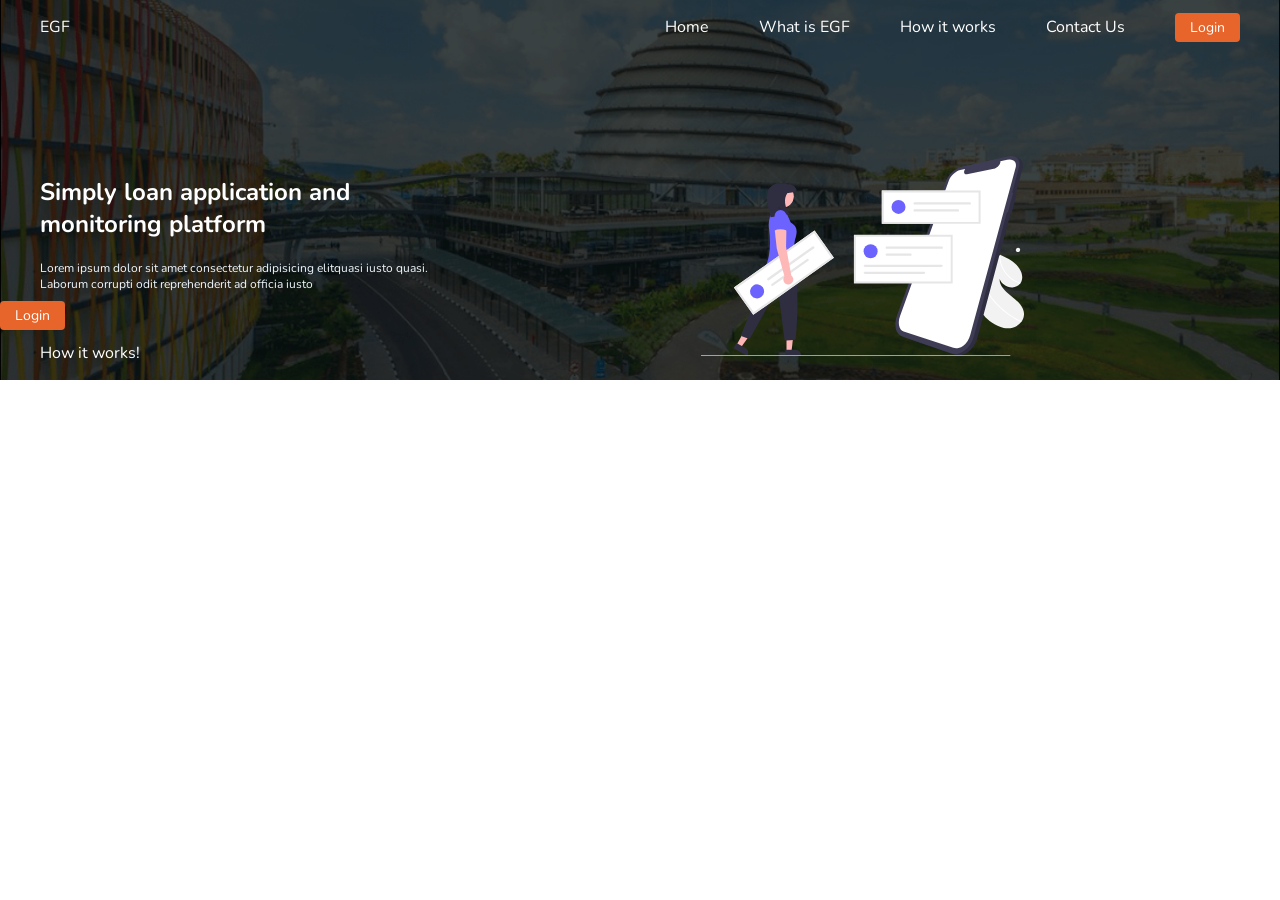
==== Loan1/index.html @ 81b39756 "website" ====
<!DOCTYPE html>
<html lang="en">
	<head>
		<meta charset="UTF-8" />
		<meta name="viewport" content="width=device-width, initial-scale=1.0" />
		<title>EGF</title>
		<link rel="stylesheet" href="main.css" />
		<link rel="preconnect" href="https://fonts.googleapis.com" />
		<link rel="preconnect" href="https://fonts.gstatic.com" crossorigin />
		<link
			href="https://fonts.googleapis.com/css2?family=Lora:ital,wght@0,400..700;1,400..700&family=Nunito:ital,wght@0,200..1000;1,200..1000&display=swap"
			rel="stylesheet" />
	</head>
	<body>
		<div class="kfw">
			<div class="headerMenu">
				<div class="logo">
					<p>EGF</p>
				</div>
				<div class="menu">
					<ul>
						<li><a href="#">Home</a></li>
						<li><a href="#">What is EGF</a></li>
						<li><a href="#">How it works</a></li>
						<li><a href="#">Contact Us</a></li>
						<li><a class="login" href="#">Login</a></li>
					</ul>
				</div>
			</div>
			<div class="content">
				<div class="loanContent">
					<div class="application">
						<h2>Simply loan application and <br />monitoring platform</h2>
					</div>
					<div class="enhance">
						<p>
							Lorem ipsum dolor sit amet consectetur adipisicing elitquasi  iusto quasi. <br>Laborum
							corrupti odit reprehenderit ad officia iusto 
						</p>
					</div>
          <div class="login1">
            <span class="login">Login </span>
            <p>How it works!</p>
          </div>
				</div>
				<div class="loanIcon">
					<img
						src="./img/undraw_push_notifications_re_t84m.svg"
						alt=""
						srcset="" />
				</div>
			</div>
		</div>
	</body>
</html>
---- Loan1/main.css ----
body {
	font-family: "Nunito", sans-serif;
	font-optical-sizing: auto;
	font-style: normal;
	margin: 0;
	padding-left: 0px;
}
h2,
p,
br {
	padding-left: 40px;
}
.kfw {
	padding: 0;
	margin: 0;
	height: 50%;
	width: 100%;
	position: relative;
	background-image: url("./img/Loan.png");
	background-repeat: no-repeat;
	background-size: cover;
	background-position: center;
	color: white;
	min-height: 300px; /* Adjust this value as needed */
}

.headerMenu {
	display: flex;
	justify-content: space-between;
	align-items: center;
}

.menu ul {
	display: flex;
	list-style: none;
	margin: 0;
	padding: 0;
	margin-right: 40px;
}

.menu ul li {
	margin-left: 20px;
	text-indent: 30px;
}

.menu ul li a {
	color: white;
	text-decoration: none;
}
.login {
	background-color: rgb(231, 100, 43);
	padding: 5px 15px 5px 15px;
	font-size: 14px;
	border-radius: 4px;
}
.login:hover {
	font-size: 15px;
}
.application {
}

.content {
	margin-top: 8%;
	display: flex;
	width: 80%;
	justify-content: space-between;
}

.loanIcon img {
	height: 200px;
}
.enhance p{
  font-size: 12px;
  color: aliceblue;
}
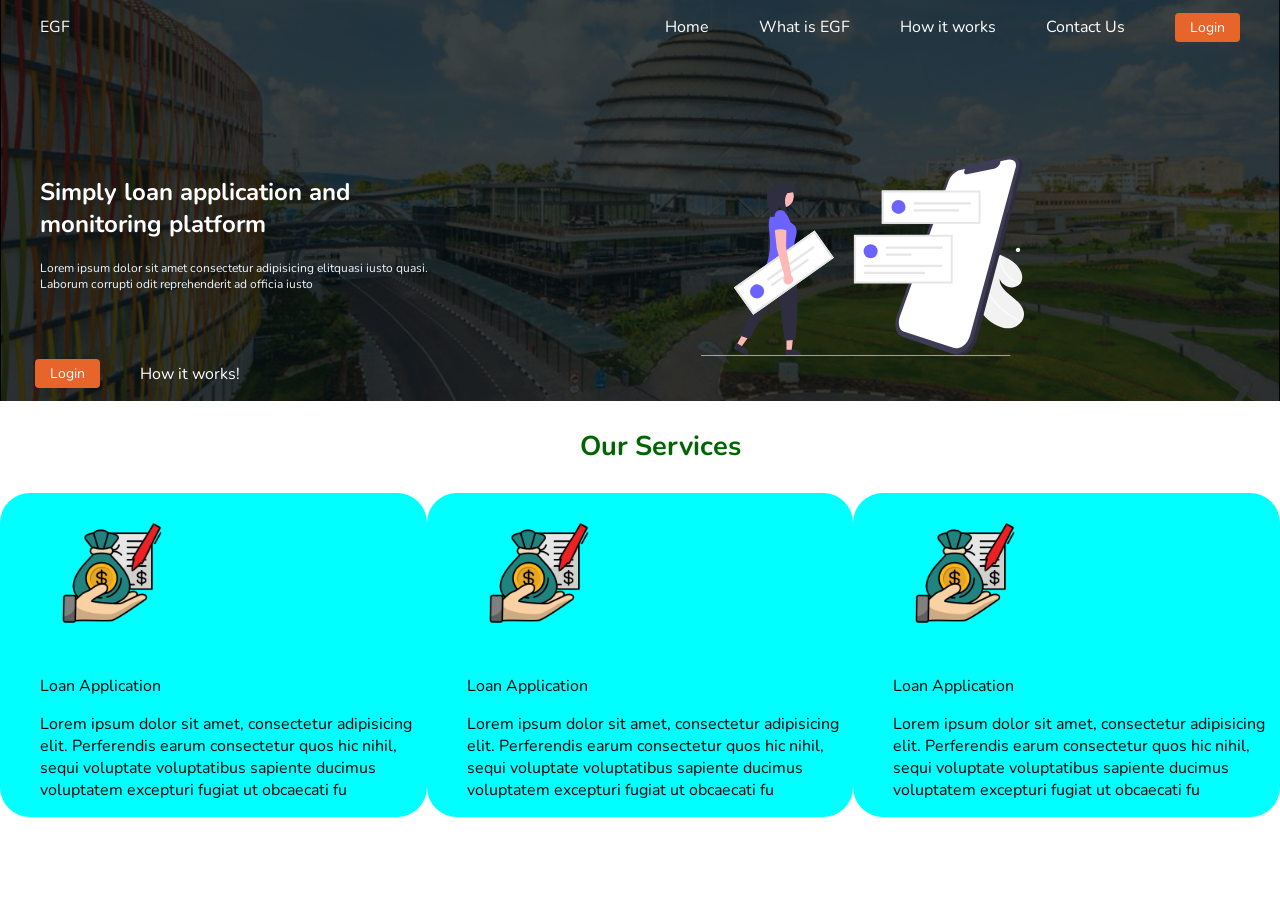
==== commit c29804d5: "update" ====
--- a/Loan1/index.html
+++ b/Loan1/index.html
@@ -1,55 +1,101 @@
 <!DOCTYPE html>
 <html lang="en">
-	<head>
-		<meta charset="UTF-8" />
-		<meta name="viewport" content="width=device-width, initial-scale=1.0" />
-		<title>EGF</title>
-		<link rel="stylesheet" href="main.css" />
-		<link rel="preconnect" href="https://fonts.googleapis.com" />
-		<link rel="preconnect" href="https://fonts.gstatic.com" crossorigin />
-		<link
-			href="https://fonts.googleapis.com/css2?family=Lora:ital,wght@0,400..700;1,400..700&family=Nunito:ital,wght@0,200..1000;1,200..1000&display=swap"
-			rel="stylesheet" />
-	</head>
-	<body>
-		<div class="kfw">
-			<div class="headerMenu">
-				<div class="logo">
-					<p>EGF</p>
-				</div>
-				<div class="menu">
-					<ul>
-						<li><a href="#">Home</a></li>
-						<li><a href="#">What is EGF</a></li>
-						<li><a href="#">How it works</a></li>
-						<li><a href="#">Contact Us</a></li>
-						<li><a class="login" href="#">Login</a></li>
-					</ul>
-				</div>
-			</div>
-			<div class="content">
-				<div class="loanContent">
-					<div class="application">
-						<h2>Simply loan application and <br />monitoring platform</h2>
-					</div>
-					<div class="enhance">
-						<p>
-							Lorem ipsum dolor sit amet consectetur adipisicing elitquasi  iusto quasi. <br>Laborum
-							corrupti odit reprehenderit ad officia iusto 
-						</p>
-					</div>
-          <div class="login1">
-            <span class="login">Login </span>
-            <p>How it works!</p>
+  <head>
+    <meta charset="UTF-8" />
+    <meta name="viewport" content="width=device-width, initial-scale=1.0" />
+    <title>EGF</title>
+    <link rel="stylesheet" href="main.css" />
+    <link rel="preconnect" href="https://fonts.googleapis.com" />
+    <link rel="preconnect" href="https://fonts.gstatic.com" crossorigin />
+    <link
+      href="https://fonts.googleapis.com/css2?family=Lora:ital,wght@0,400..700;1,400..700&family=Nunito:ital,wght@0,200..1000;1,200..1000&display=swap"
+      rel="stylesheet"
+    />
+
+    <link
+      rel="stylesheet"
+      href="https://cdn-uicons.flaticon.com/2.5.1/uicons-solid-straight/css/uicons-solid-straight.css"
+    />
+    <link
+      rel="stylesheet"
+      href="https://cdn-uicons.flaticon.com/2.5.1/uicons-thin-straight/css/uicons-thin-straight.css"
+    />
+  </head>
+  <body>
+    <div class="container">
+      <div class="kfw">
+        <div class="headerMenu">
+          <div class="logo">
+            <p>EGF</p>
           </div>
-				</div>
-				<div class="loanIcon">
-					<img
-						src="./img/undraw_push_notifications_re_t84m.svg"
-						alt=""
-						srcset="" />
-				</div>
-			</div>
+          <div class="menu">
+            <ul>
+              <li><a href="#">Home</a></li>
+              <li><a href="#">What is EGF</a></li>
+              <li><a href="#">How it works</a></li>
+              <li><a href="#">Contact Us</a></li>
+              <li><a class="login" href="#">Login</a></li>
+            </ul>
+          </div>
+        </div>
+        <div class="content">
+          <div class="loanContent">
+            <div class="application">
+              <h2>Simply loan application and <br />monitoring platform</h2>
+            </div>
+            <div class="enhance">
+              <p>
+                Lorem ipsum dolor sit amet consectetur adipisicing elitquasi
+                iusto quasi. <br />Laborum corrupti odit reprehenderit ad
+                officia iusto
+              </p>
+            </div>
+            <div class="downwords">
+              <div class="login1">
+                <span class="login">Login </span>
+              </div>
+              <div class="works">
+                <p>How it works!</p>
+              </div>
+            </div>
+          </div>
+          <div class="loanIcon">
+            <img
+              src="./img/undraw_push_notifications_re_t84m.svg"
+              alt=""
+              srcset=""
+            />
+          </div>
+        </div>
+      </div>
+
+      <div class="service">
+        <p>Our Services</p>
+      </div>
+	  <div class="servicesContent">
+
+		<div class="service1">
+			<img src="./img/loan1.png" alt="">
+			<p>Loan Application</p>
+			<p>Lorem ipsum dolor sit amet, consectetur adipisicing elit. Perferendis earum consectetur quos hic nihil, sequi voluptate voluptatibus sapiente ducimus voluptatem excepturi fugiat ut obcaecati fu
+				
+			</p>
 		</div>
-	</body>
+		<div class="service1">
+			<img src="./img/loan1.png" alt="">
+			<p>Loan Application</p>
+			<p>Lorem ipsum dolor sit amet, consectetur adipisicing elit. Perferendis earum consectetur quos hic nihil, sequi voluptate voluptatibus sapiente ducimus voluptatem excepturi fugiat ut obcaecati fu
+				
+			</p>
+		</div>
+		<div class="service1">
+			<img src="./img/loan1.png" alt="">
+			<p>Loan Application</p>
+			<p>Lorem ipsum dolor sit amet, consectetur adipisicing elit. Perferendis earum consectetur quos hic nihil, sequi voluptate voluptatibus sapiente ducimus voluptatem excepturi fugiat ut obcaecati fu
+				
+			</p>
+		</div>
+	  </div>
+    </div>
+  </body>
 </html>
--- a/Loan1/main.css
+++ b/Loan1/main.css
@@ -13,7 +13,7 @@
 .kfw {
 	padding: 0;
 	margin: 0;
-	height: 50%;
+	height: 80%;
 	width: 100%;
 	position: relative;
 	background-image: url("./img/Loan.png");
@@ -21,7 +21,7 @@
 	background-size: cover;
 	background-position: center;
 	color: white;
-	min-height: 300px; /* Adjust this value as needed */
+	min-height: 400px; /* Adjust this value as needed */
 }
 
 .headerMenu {
@@ -52,11 +52,23 @@
 	padding: 5px 15px 5px 15px;
 	font-size: 14px;
 	border-radius: 4px;
+} 
+
+
+
+.login:hover {
+	background-color: rgb(231, 100, 43);
+	margin-top: 50px;
+	
 }
-.login:hover {
-	font-size: 15px;
+.downwords{
+	display: flex;
+	margin-left: 35px;
+	margin-top: 70px;
 }
-.application {
+
+.works p{
+	margin-top: 1px;
 }
 
 .content {
@@ -72,4 +84,29 @@
 .enhance p{
   font-size: 12px;
   color: aliceblue;
+}
+
+.service{
+	text-align: center;
+	font-size: 1.7rem;
+	color: darkgreen;
+	font-weight: bold;
+}
+
+.servicesContent{
+	display: flex;
+	justify-content: space-around;
+	align-items: center;
+}
+.service1{
+
+	background-color: aqua;
+	border-color:  rgb(146, 89, 13);
+	border-radius: 30px;
+}
+.service1 img{
+	margin-left: 2rem;
+	padding: 30px;
+	width: 100px;
+	height: 100px;
 }
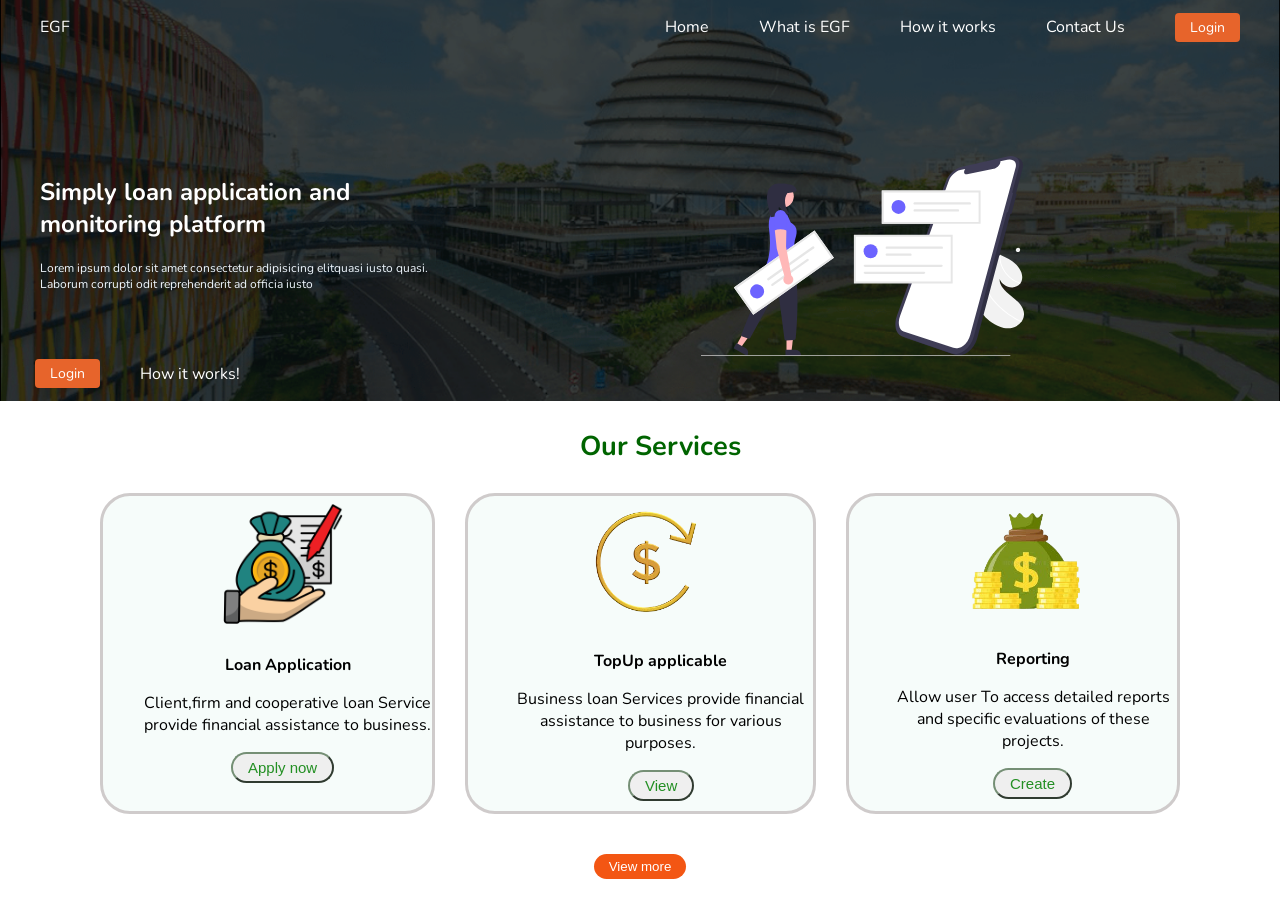
==== commit b328c948: "loanmoService" ====
--- a/Loan1/index.html
+++ b/Loan1/index.html
@@ -76,26 +76,36 @@
 
 		<div class="service1">
 			<img src="./img/loan1.png" alt="">
-			<p>Loan Application</p>
-			<p>Lorem ipsum dolor sit amet, consectetur adipisicing elit. Perferendis earum consectetur quos hic nihil, sequi voluptate voluptatibus sapiente ducimus voluptatem excepturi fugiat ut obcaecati fu
-				
+     <div class="loaap">
+			<p><b>Loan Application</b></p>
+			<p > Client,firm and cooperative loan  Service provide financial assistance  to business.
 			</p>
+    </div>
+      	<button class="apply">Apply now</button>
 		</div>
-		<div class="service1">
-			<img src="./img/loan1.png" alt="">
-			<p>Loan Application</p>
-			<p>Lorem ipsum dolor sit amet, consectetur adipisicing elit. Perferendis earum consectetur quos hic nihil, sequi voluptate voluptatibus sapiente ducimus voluptatem excepturi fugiat ut obcaecati fu
-				
+		<div class="service2">
+			<img src="./img/img3-removebg-preview.png" alt="">
+     
+      <div class="top">
+			<p><b>TopUp applicable</b></p>
+			<p>Business loan Services provide  financial assistance to business for various purposes.
 			</p>
+    </div>
+      <button class="views">View</button>
 		</div>
-		<div class="service1">
-			<img src="./img/loan1.png" alt="">
-			<p>Loan Application</p>
-			<p>Lorem ipsum dolor sit amet, consectetur adipisicing elit. Perferendis earum consectetur quos hic nihil, sequi voluptate voluptatibus sapiente ducimus voluptatem excepturi fugiat ut obcaecati fu
-				
+		<div class="service3">
+      <img src="./img/img4-removebg-preview.png" alt="">
+      <div class="report">
+			<p ><b>Reporting</b></p>
+			<p >Allow user To access detailed  reports and specific evaluations of these projects.
 			</p>
+    </div>
+      	<button class="create">Create</button>
 		</div>
 	  </div>
+    <div class="more">
+    <button class="moreinfo">View more</button>
+  </div>
     </div>
   </body>
 </html>
--- a/Loan1/main.css
+++ b/Loan1/main.css
@@ -95,18 +95,115 @@
 
 .servicesContent{
 	display: flex;
-	justify-content: space-around;
-	align-items: center;
+justify-content: space-around;
+margin-right:50px ;
+
+	
 }
 .service1{
 
-	background-color: aqua;
-	border-color:  rgb(146, 89, 13);
+ 
+background-color: rgb(246, 252, 250);
+border-style:none; 
+ border-radius: 30px;
+ margin-right:30px ;
+ margin-left: 100px; 
+ border-color: rgb(207, 203, 203);
+ border-style: solid;
+ 
+	
+}
+ .service1 img{
+	margin-left: 7rem;
+	padding: 8px;
+	width: 120px;
+	height: 120px;
+	
+} 
+.loaap{
+	text-align: center;
+}
+
+.service2 img{
+	margin-left: 7rem;
+	padding: 6px;
+	width: 120px;
+	height: 120px;
+} 
+ .service3 img{
+	margin-left: 7rem;
+	padding: 5px;
+	width: 120px;
+	height: 120px;
+} 
+.top{
+	text-align: center;
+} 
+.service2{
+	
+	background-color: rgb(246, 252, 250);
+border-style:none; 
 	border-radius: 30px;
-}
-.service1 img{
-	margin-left: 2rem;
-	padding: 30px;
-	width: 100px;
-	height: 100px;
+	margin-right:30px ;
+	border-color: rgb(207, 203, 203);
+	border-style: solid;
+	   
+   }
+   .report{
+	text-align: center;
+   }
+
+   .service3{
+
+	background-color: rgb(246, 252, 250);
+	border-radius: 30px;
+	margin-right:50px ;
+	border-color: rgb(207, 203, 203);
+	border-style: solid;
+	
+	
+}
+.apply{
+	color: rgb(35, 143, 35);
+border-radius: 35px;
+padding: 5px 15px 5px 15px;
+	font-size: 15px;
+	margin-left: 8rem;
+	border-color: rgb(117, 143, 117);
+font-family: Verdana, Geneva, Tahoma, sans-serif;
+margin-bottom: 10px;
+}
+.views{
+	color: rgb(35, 143, 35);
+	border-radius: 40px;
+	padding: 5px 15px 5px 15px;
+	font-size: 15px;
+	margin-left: 10rem;
+	border-color: rgb(117, 143, 117);
+	font-family: Verdana, Geneva, Tahoma, sans-serif;
+	margin-bottom: 10px;
+}
+.create{
+	color: rgb(35, 143, 35);
+	/* margin-left: 90px; */
+	border-radius: 40px;
+	padding: 5px 15px 5px 15px;
+	font-size: 15px;
+	margin-left: 9rem;
+	border-color: rgb(117, 143, 117);
+	font-family: Verdana, Geneva, Tahoma, sans-serif;
+	margin-bottom: 10px;
+}
+.more{
+	margin-top: 40px;
+	text-align: center;
+
+}
+.moreinfo{
+	border-radius: 40px;
+	padding: 5px 15px 5px 15px;
+	background-color: rgb(243, 86, 19);
+	border-style: none;
+	color: white;
+	font-family:Arial, Helvetica, sans-serif
 }
